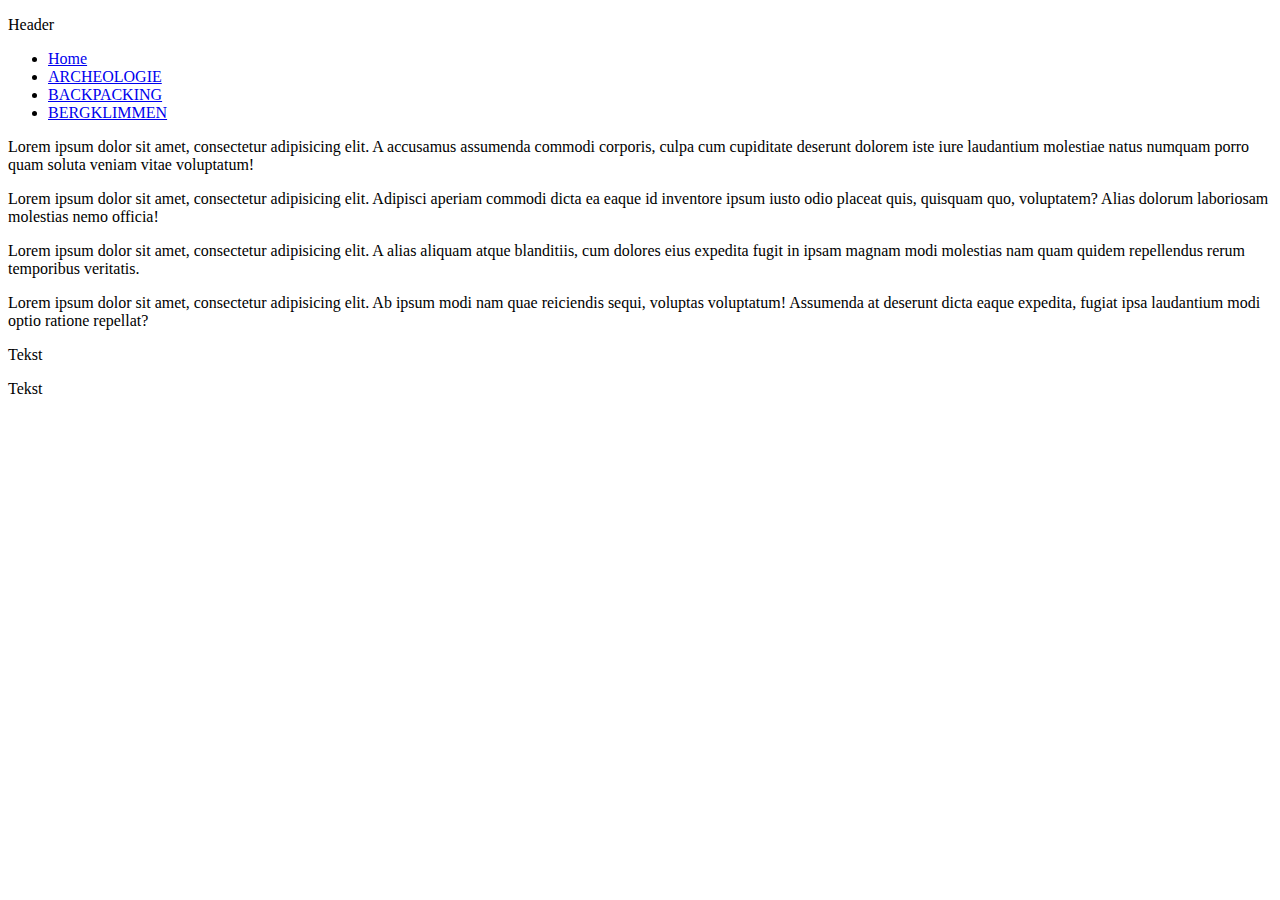
==== index.html @ 8638cc82 "opdracht 2" ====
<!DOCTYPE html>
<html lang="en">
<head>
    <meta charset="UTF-8">
    <title>ChallengeCSS</title>
</head>
<body>
<div id="wrapper">
    <header>
        <p>Header</p>
    </header>
    <nav>
        <ul>
            <li><a href="index.html">Home </a></li>
            <li><a href="ARCHEOLOGIE.html"> ARCHEOLOGIE </a></li>
            <li><a href="BACKPACKING.html"> BACKPACKING </a></li>
            <li><a href="BERGKLIMMEN.html">BERGKLIMMEN </a></li>
        </ul>
    </nav>
    <section>
        <article>
            <p> Lorem ipsum dolor sit amet, consectetur adipisicing elit. A accusamus assumenda commodi corporis,
                culpa cum cupiditate deserunt dolorem iste iure laudantium molestiae natus numquam porro quam soluta
                veniam vitae voluptatum!</p>
        </article>
        <article>
            <p>Lorem ipsum dolor sit amet, consectetur adipisicing elit. Adipisci aperiam commodi dicta ea eaque id
                inventore ipsum iusto odio placeat quis, quisquam quo, voluptatem? Alias dolorum laboriosam
                molestias nemo officia!</p>
        </article>
        <article>
            <p>Lorem ipsum dolor sit amet, consectetur adipisicing elit. A alias aliquam atque blanditiis, cum dolores
                eius expedita fugit in ipsam magnam modi molestias nam quam quidem repellendus rerum temporibus veritatis.</p>
        </article>
        <article>
            <p> Lorem ipsum dolor sit amet, consectetur adipisicing elit. Ab ipsum modi nam quae
                reiciendis sequi, voluptas voluptatum! Assumenda at deserunt dicta eaque expedita, fugiat ipsa
                laudantium modi optio ratione repellat?</p>
        </article>
    </section>
    <footer>
        <p>Tekst</p>
    </footer>
    <footer>Tekst</footer>
</div>
</body>
</html>
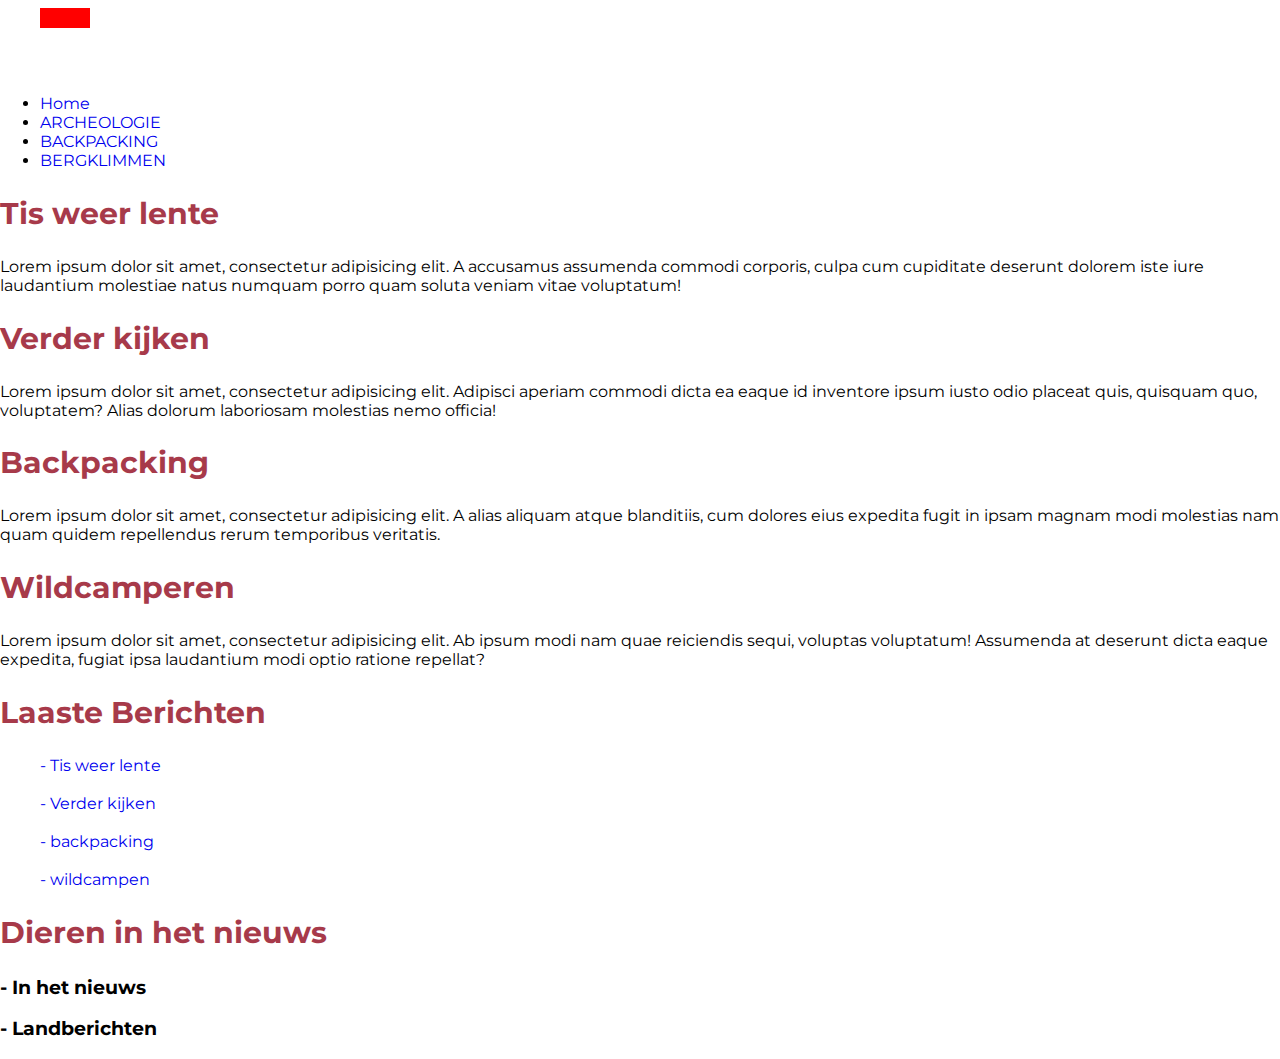
==== commit 9899d942: "opdracht 3" ====
--- a/index.html
+++ b/index.html
@@ -3,45 +3,63 @@
 <head>
     <meta charset="UTF-8">
     <title>ChallengeCSS</title>
+    <link href="https://fonts.googleapis.com/css?family=Montserrat:400,700" rel="stylesheet">
+    <link href="Home.css" rel="stylesheet">
 </head>
 <body>
 <div id="wrapper">
+    <header  id="logo">
+    </header>
     <header>
-        <p>Header</p>
     </header>
-    <nav>
-        <ul>
-            <li><a href="index.html">Home </a></li>
-            <li><a href="ARCHEOLOGIE.html"> ARCHEOLOGIE </a></li>
-            <li><a href="BACKPACKING.html"> BACKPACKING </a></li>
-            <li><a href="BERGKLIMMEN.html">BERGKLIMMEN </a></li>
+    <nav id="margin">
+        <ul id="uleen" >
+            <li><a class="b" href="index.html">Home </a></li>
+            <li><a class="b" href="ARCHEOLOGIE.html"> ARCHEOLOGIE </a></li>
+            <li><a class="b" href="BACKPACKING.html"> BACKPACKING </a></li>
+            <li><a class="b" href="BERGKLIMMEN.html">BERGKLIMMEN </a></li>
         </ul>
     </nav>
+    <p id="line"></p>
     <section>
-        <article>
+        <article class="een">
+            <h2>Tis weer lente </h2>
             <p> Lorem ipsum dolor sit amet, consectetur adipisicing elit. A accusamus assumenda commodi corporis,
                 culpa cum cupiditate deserunt dolorem iste iure laudantium molestiae natus numquam porro quam soluta
                 veniam vitae voluptatum!</p>
         </article>
-        <article>
+        <article class="twee">
+            <h2>Verder kijken </h2>
             <p>Lorem ipsum dolor sit amet, consectetur adipisicing elit. Adipisci aperiam commodi dicta ea eaque id
                 inventore ipsum iusto odio placeat quis, quisquam quo, voluptatem? Alias dolorum laboriosam
                 molestias nemo officia!</p>
         </article>
-        <article>
+        <article class="drie">
+            <h2>Backpacking </h2>
             <p>Lorem ipsum dolor sit amet, consectetur adipisicing elit. A alias aliquam atque blanditiis, cum dolores
                 eius expedita fugit in ipsam magnam modi molestias nam quam quidem repellendus rerum temporibus veritatis.</p>
         </article>
-        <article>
+        <article class="vier">
+            <h2>Wildcamperen</h2>
             <p> Lorem ipsum dolor sit amet, consectetur adipisicing elit. Ab ipsum modi nam quae
                 reiciendis sequi, voluptas voluptatum! Assumenda at deserunt dicta eaque expedita, fugiat ipsa
                 laudantium modi optio ratione repellat?</p>
         </article>
     </section>
+    <h2>Laaste Berichten</h2>
+    <footer id="footereen" >
+        <ul id="ul">
+           <a class="a" href="index.html"> - Tis weer lente</a> <br><br>
+           <a class="a" href="ARCHEOLOGIE.html"> - Verder kijken</a> <br><br>
+           <a class="a" href="BACKPACKING.html"> - backpacking</a>  <br><br>
+           <a class="a" href="BERGKLIMMEN.html"> - wildcampen</a>
+        </ul>
+    </footer>
     <footer>
-        <p>Tekst</p>
+        <h2>Dieren in het nieuws </h2>
+        <h3>- In het nieuws</h3>
+        <h3>- Landberichten</h3>
     </footer>
-    <footer>Tekst</footer>
-</div>
+</div >
 </body>
 </html>--- a/Home.css
+++ b/Home.css
@@ -0,0 +1,135 @@
+*{
+    font-family: 'Montserrat', sans-serif;
+    margin-left: 0px;
+    margin-right: 0px;
+    text-decoration: none;
+}
+
+header{
+   color: white;
+    width: 50px;
+    height: 50px;
+    margin-left: 0px;
+    margin-right: 0px;
+}
+
+
+ #logo{
+    height: 20px;
+    background-color: red;
+     margin-left: 40px;
+     margin-right: 40px;
+
+}
+
+ h2{
+     color: #A73A4A;
+     font-size: 30px;
+
+ }
+
+ footer{
+     background-color: white;
+ }
+
+ section{
+     background-color: white;
+ }
+
+
+@media all and (max-width: 550px) {
+        #margin{
+            background-color: #201F20;
+        }
+
+    li{
+        padding: 10px;
+        border-top: 1px solid white;
+
+    }
+
+    #uleen{
+
+        padding: 0px;
+        margin: 0px;
+    }
+
+    .b{
+        text-decoration: none;
+        color: white;
+    }
+
+     #line{
+       margin: 0px;
+        width: 500px;
+        height: 3px;
+        background-color: red;
+    }
+
+     section {
+         margin-left: 10px;
+         margin-right: 10px;
+         background-color: #FFFFFF;
+     }
+
+     .een{
+         padding-top: 5px;
+         width: 83%;
+         background-color:#F7F5F7 ;
+         margin-left: 32px;
+
+     }
+
+    .twee{
+        padding-top: 5px;
+        width: 83%;
+        background-color:#F7F5F7 ;
+        margin-left: 32px;
+
+    }
+
+    .drie{
+        padding-top: 5px;
+        width: 83%;
+        background-color:#F7F5F7 ;
+        margin-left: 32px;
+
+    }
+
+    .vier{
+        padding-top: 5px;
+        width: 83%;
+        background-color:#F7F5F7 ;
+        margin-left: 32px;
+
+    }
+
+
+    #logo{
+         text-align: center;
+         width: 75%;
+     }
+
+
+   #footereen{
+       padding-top: 5px;
+       width: 82%;
+       background-color: #F7F5F7;
+       margin-left: 34px;
+
+   }
+
+   .a{
+       font-family: 'Montserrat', sans-serif;
+       margin-left: -35px;
+       color: #787678;
+
+   }
+
+   #ul{
+       color: #787678;
+   }
+
+}
+
+
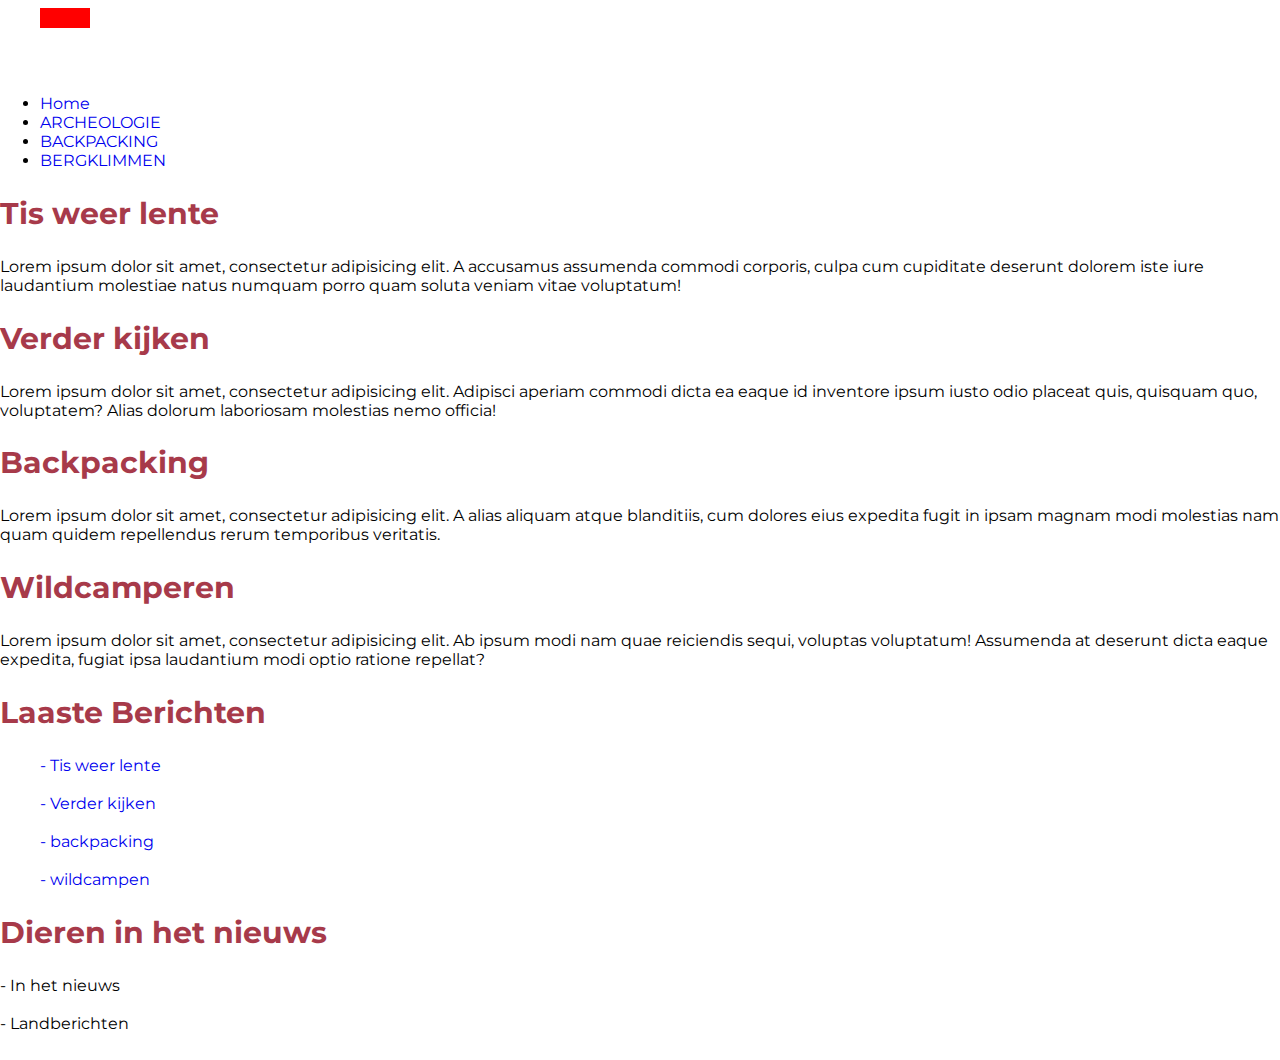
==== commit 0e558463: "mobiel bijna af" ====
--- a/index.html
+++ b/index.html
@@ -46,19 +46,19 @@
                 laudantium modi optio ratione repellat?</p>
         </article>
     </section>
-    <h2>Laaste Berichten</h2>
-    <footer id="footereen" >
-        <ul id="ul">
+    <footer class="footereen" >
+        <h2>Laaste Berichten</h2>
+        <ul class="ul">
            <a class="a" href="index.html"> - Tis weer lente</a> <br><br>
            <a class="a" href="ARCHEOLOGIE.html"> - Verder kijken</a> <br><br>
            <a class="a" href="BACKPACKING.html"> - backpacking</a>  <br><br>
            <a class="a" href="BERGKLIMMEN.html"> - wildcampen</a>
         </ul>
     </footer>
-    <footer>
+    <footer class="footereen">
         <h2>Dieren in het nieuws </h2>
-        <h3>- In het nieuws</h3>
-        <h3>- Landberichten</h3>
+        <a class="c" > - In het nieuws  </a> <br><br>
+        <a class="c" > - Landberichten </a> <br><br>
     </footer>
 </div >
 </body>
--- a/Home.css
+++ b/Home.css
@@ -26,6 +26,10 @@
      color: #A73A4A;
      font-size: 30px;
 
+ }
+
+ a:hover{
+     color: #A73A4A;
  }
 
  footer{
@@ -111,12 +115,14 @@
      }
 
 
-   #footereen{
+   .footereen{
        padding-top: 5px;
        width: 82%;
        background-color: #F7F5F7;
        margin-left: 34px;
-
+       border-bottom: 8px solid #BBA2A4 ;
+       border-right: 8px solid #BBA2A4 ;
+       margin-top: 20px;
    }
 
    .a{
@@ -126,7 +132,12 @@
 
    }
 
-   #ul{
+   .ul{
+       color: #787678;
+   }
+
+   .c{
+       font-family: 'Montserrat', sans-serif;
        color: #787678;
    }
 
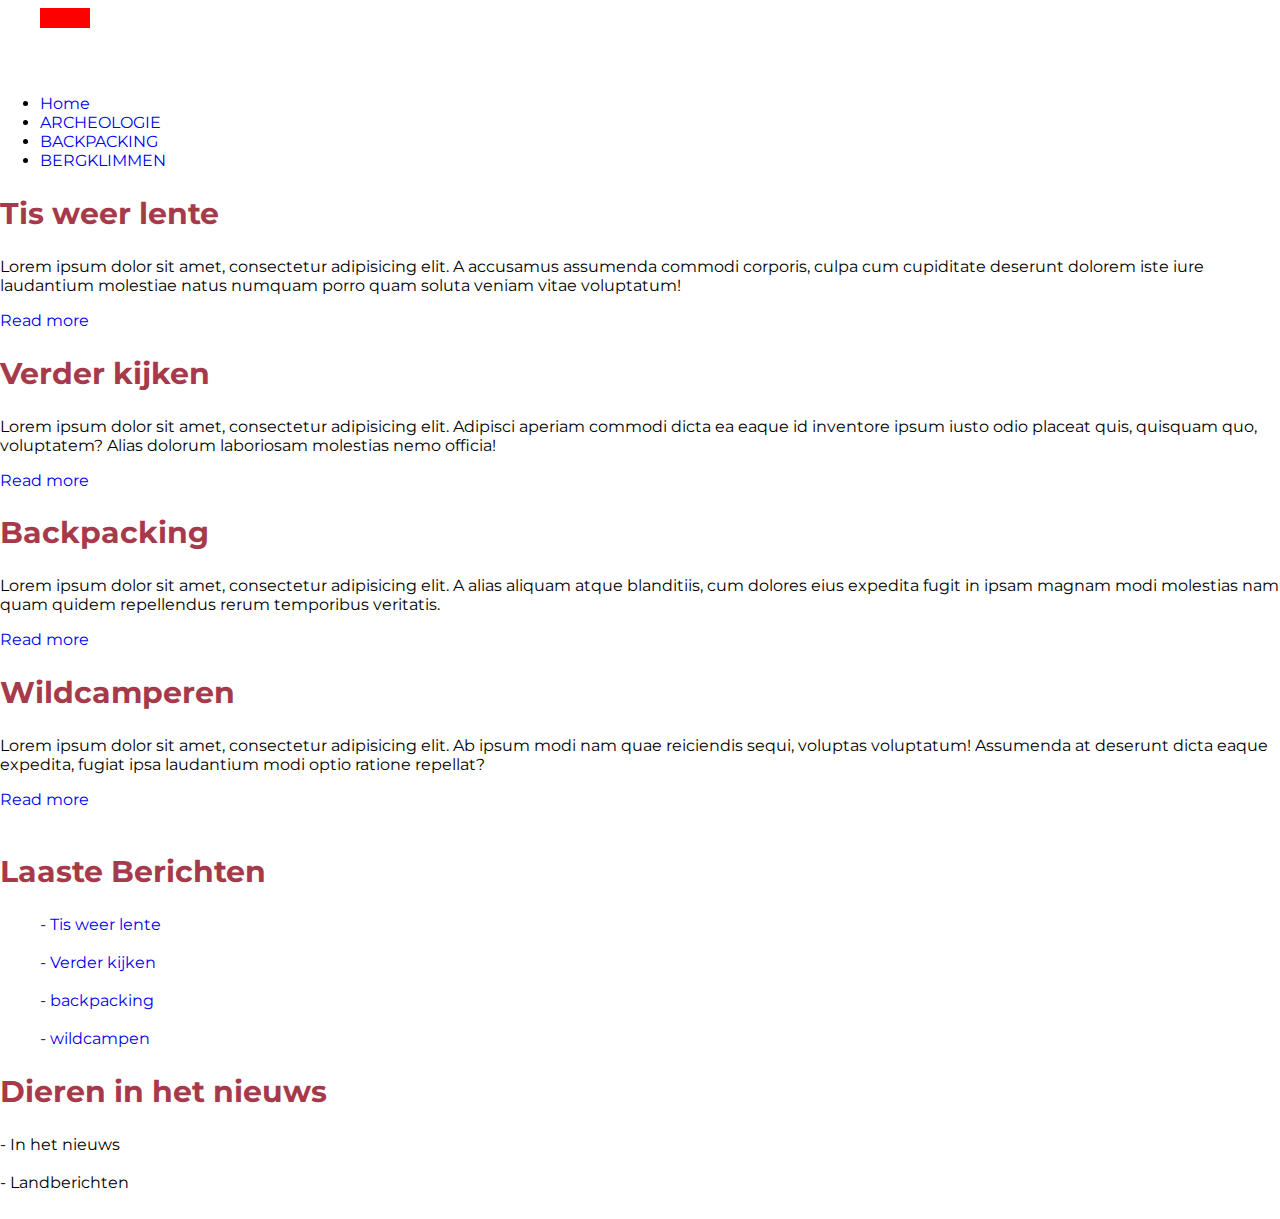
==== commit 742e6466: "opdracht 4" ====
--- a/index.html
+++ b/index.html
@@ -1,7 +1,7 @@
 <!DOCTYPE html>
 <html lang="en">
 <head>
-    <meta charset="UTF-8">
+    <meta name="viewport" content="width=device-width, initial-scale=1.0">
     <title>ChallengeCSS</title>
     <link href="https://fonts.googleapis.com/css?family=Montserrat:400,700" rel="stylesheet">
     <link href="Home.css" rel="stylesheet">
@@ -27,32 +27,36 @@
             <p> Lorem ipsum dolor sit amet, consectetur adipisicing elit. A accusamus assumenda commodi corporis,
                 culpa cum cupiditate deserunt dolorem iste iure laudantium molestiae natus numquam porro quam soluta
                 veniam vitae voluptatum!</p>
+            <a class="d" href="Tisweerlente.html" >  Read more </a>
         </article>
         <article class="twee">
             <h2>Verder kijken </h2>
             <p>Lorem ipsum dolor sit amet, consectetur adipisicing elit. Adipisci aperiam commodi dicta ea eaque id
                 inventore ipsum iusto odio placeat quis, quisquam quo, voluptatem? Alias dolorum laboriosam
                 molestias nemo officia!</p>
+            <a class="d" href=Verderkijken.html>  Read more</a>
         </article>
         <article class="drie">
             <h2>Backpacking </h2>
             <p>Lorem ipsum dolor sit amet, consectetur adipisicing elit. A alias aliquam atque blanditiis, cum dolores
                 eius expedita fugit in ipsam magnam modi molestias nam quam quidem repellendus rerum temporibus veritatis.</p>
+            <a class="d" href="backpackingfooter.html">  Read more</a>
         </article>
         <article class="vier">
             <h2>Wildcamperen</h2>
             <p> Lorem ipsum dolor sit amet, consectetur adipisicing elit. Ab ipsum modi nam quae
                 reiciendis sequi, voluptas voluptatum! Assumenda at deserunt dicta eaque expedita, fugiat ipsa
                 laudantium modi optio ratione repellat?</p>
+            <a class="d" href="wildcampen.html"> Read more</a> <br><br>
         </article>
     </section>
     <footer class="footereen" >
         <h2>Laaste Berichten</h2>
         <ul class="ul">
-           <a class="a" href="index.html"> - Tis weer lente</a> <br><br>
-           <a class="a" href="ARCHEOLOGIE.html"> - Verder kijken</a> <br><br>
-           <a class="a" href="BACKPACKING.html"> - backpacking</a>  <br><br>
-           <a class="a" href="BERGKLIMMEN.html"> - wildcampen</a>
+           <a class="a" href="Tisweerlente.html"> - Tis weer lente</a> <br><br>
+           <a class="a" href="Verderkijken.html"> - Verder kijken</a> <br><br>
+           <a class="a" href="backpackingfooter.html"> - backpacking</a>  <br><br>
+           <a class="a" href="wildcampen.html"> - wildcampen</a>
         </ul>
     </footer>
     <footer class="footereen">
--- a/Home.css
+++ b/Home.css
@@ -41,6 +41,8 @@
  }
 
 
+
+
 @media all and (max-width: 550px) {
         #margin{
             background-color: #201F20;
@@ -65,7 +67,7 @@
 
      #line{
        margin: 0px;
-        width: 500px;
+        width: 2000px;
         height: 3px;
         background-color: red;
     }
@@ -141,6 +143,16 @@
        color: #787678;
    }
 
+    .d{
+
+        font-family: 'Montserrat', sans-serif;
+        color: white;
+        background-color: red;
+         padding: 8px;
+    }
+
+
+
 }
 
 
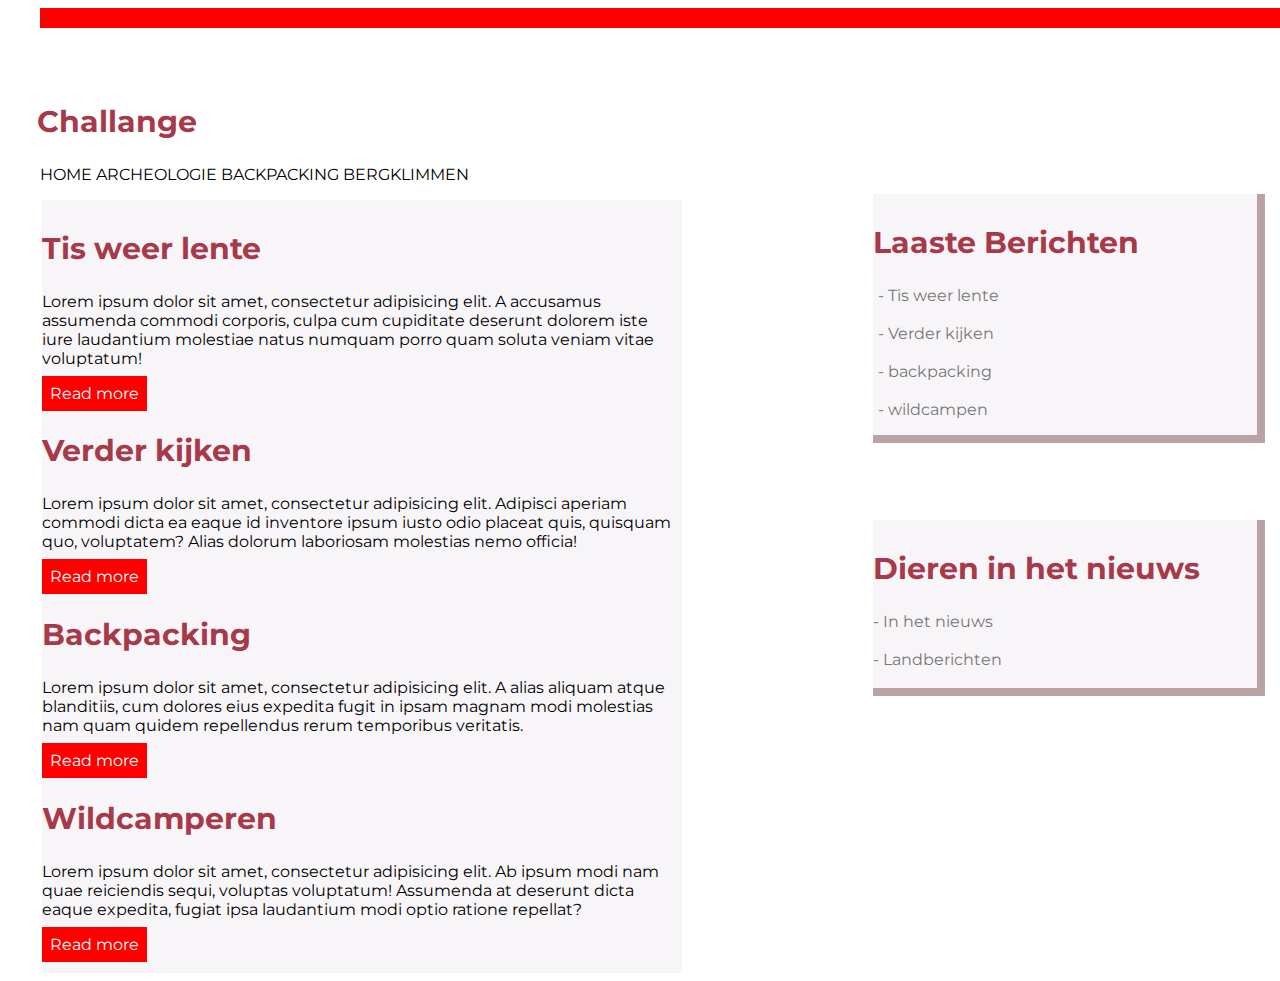
==== commit 89243b01: "opdracht 5" ====
--- a/index.html
+++ b/index.html
@@ -12,15 +12,16 @@
     </header>
     <header>
     </header>
-    <nav id="margin">
-        <ul id="uleen" >
-            <li><a class="b" href="index.html">Home </a></li>
+    <h2 class="h2">Challange</h2>
+    <nav class="margin">
+        <ul class="uleen" >
+            <li><a class="b" href="index.html">HOME </a></li>
             <li><a class="b" href="ARCHEOLOGIE.html"> ARCHEOLOGIE </a></li>
             <li><a class="b" href="BACKPACKING.html"> BACKPACKING </a></li>
             <li><a class="b" href="BERGKLIMMEN.html">BERGKLIMMEN </a></li>
         </ul>
     </nav>
-    <p id="line"></p>
+    <p class="line"></p>
     <section>
         <article class="een">
             <h2>Tis weer lente </h2>
@@ -53,13 +54,13 @@
     <footer class="footereen" >
         <h2>Laaste Berichten</h2>
         <ul class="ul">
-           <a class="a" href="Tisweerlente.html"> - Tis weer lente</a> <br><br>
-           <a class="a" href="Verderkijken.html"> - Verder kijken</a> <br><br>
-           <a class="a" href="backpackingfooter.html"> - backpacking</a>  <br><br>
-           <a class="a" href="wildcampen.html"> - wildcampen</a>
+            <a class="a" href="Tisweerlente.html"> - Tis weer lente</a> <br><br>
+            <a class="a" href="Verderkijken.html"> - Verder kijken</a> <br><br>
+            <a class="a" href="backpackingfooter.html"> - backpacking</a>  <br><br>
+            <a class="a" href="wildcampen.html"> - wildcampen</a>
         </ul>
     </footer>
-    <footer class="footereen">
+    <footer class="footereentwee">
         <h2>Dieren in het nieuws </h2>
         <a class="c" > - In het nieuws  </a> <br><br>
         <a class="c" > - Landberichten </a> <br><br>
--- a/Home.css
+++ b/Home.css
@@ -6,7 +6,7 @@
 }
 
 header{
-   color: white;
+    color: white;
     width: 50px;
     height: 50px;
     margin-left: 0px;
@@ -14,145 +14,238 @@
 }
 
 
- #logo{
+#logo{
     height: 20px;
     background-color: red;
-     margin-left: 40px;
-     margin-right: 40px;
-
-}
-
- h2{
-     color: #A73A4A;
-     font-size: 30px;
-
- }
-
- a:hover{
-     color: #A73A4A;
- }
-
- footer{
-     background-color: white;
- }
-
- section{
-     background-color: white;
- }
-
-
-
-
-@media all and (max-width: 550px) {
-        #margin{
-            background-color: #201F20;
-        }
+    margin-left: 40px;
+    margin-right: 40px;
+    text-align: center;
+    width: 100%;
+}
+
+h2{
+    color: #A73A4A;
+    font-size: 30px;
+}
+
+.h2{
+ margin-left: 37px;
+    background-color: white;
+}
+
+a:hover{
+    color: #A73A4A;
+}
+
+footer{
+    background-color: white;
+}
+
+section{
+    background-color: white;
+}
+
+.margin{
+    background-color: #201F20;
+}
+
+section {
+    margin-left: 10px;
+    margin-right: 10px;
+    background-color: #FFFFFF;
+}
+
+.a{
+    font-family: 'Montserrat', sans-serif;
+    margin-left: -35px;
+    color: #787678;
+
+}
+
+.ul{
+    color: #787678;
+}
+
+.c{
+    font-family: 'Montserrat', sans-serif;
+    color: #787678;
+}
+
+.d{
+
+    font-family: 'Montserrat', sans-serif;
+    color: white;
+    background-color: red;
+    padding: 8px;
+}
+
+.footereen{
+    padding-top: 5px;
+    width: 82%;
+    background-color: #F7F5F7;
+    margin-left: 34px;
+    border-bottom: 8px solid #BBA2A4 ;
+    border-right: 8px solid #BBA2A4 ;
+    margin-top: 20px;
+}
+
+.footereentwee{
+    padding-top: 5px;
+    width: 82%;
+    background-color: #F7F5F7;
+    margin-left: 34px;
+    border-bottom: 8px solid #BBA2A4 ;
+    border-right: 8px solid #BBA2A4 ;
+    margin-top: 20px;
+}
+
+
+.een{
+    padding-top: 5px;
+    width: 100%;
+    background-color:#F7F5F7 ;
+    margin-left: 32px;
+
+}
+
+.twee{
+    padding-top: 5px;
+    width: 100%;
+    background-color:#F7F5F7 ;
+    margin-left: 32px;
+
+}
+
+.drie{
+    padding-top: 5px;
+    width: 100%;
+    background-color:#F7F5F7 ;
+    margin-left: 32px;
+
+}
+
+.vier{
+    padding-top: 5px;
+    width: 100%;
+    background-color:#F7F5F7 ;
+    margin-left: 32px;
+
+}
+
+@media all and (  max-width: 2000px ) {
+
+    .footereen{
+        width: 30%;
+        position: absolute;
+        top: 174px;
+        right: 15px;
+
+    }
+
+    .footereentwee{
+        width: 30%;
+        position: absolute;
+        top: 500px;
+        right: 15px;
+
+    }
+    li{
+        display: inline-block;
+        border: none;
+    }
+
+    .b{
+        text-decoration: none;
+        color: black;
+    }
+
+    .uleen{
+        background-color: white;
+    }
+
+
+    section{
+        width: 50%;
+    }
+
+}
+
+@media all and (  max-width: 920px ) {
+
+    .footereentwee{
+        float: right;
+        width: 50%;
+        top: 1200px;
+        margin-right: 337px;
+
+    }
+
+    .footereen{
+        text-align: left;
+        float: right;
+        width: 50%;
+        top: 1500px;
+        margin-right: 337px;
+    }
+    li {
+        display: inline-block;
+        border: none;
+    }
+
+    .b {
+        text-decoration: none;
+        color: black;
+    }
+
+    .uleen{
+        background-color: white;
+    }
+}
+
+
+
+@media all and (max-width: 550px)  {
+
+    .footereentwee{
+        float: right;
+        width: 50%;
+        top: 1500px;
+        margin-right: 200px;
+
+    }
+
+    .footereen{
+        float: right;
+        width: 50%;
+        top: 1800px;
+        margin-right: 200px;
+    }
+    #margin{
+        background-color: #201F20;
+    }
 
     li{
         padding: 10px;
-        border-top: 1px solid white;
-
+        display: grid;
     }
 
     #uleen{
-
         padding: 0px;
         margin: 0px;
+        width: fit-content;
     }
 
     .b{
         text-decoration: none;
-        color: white;
-    }
-
-     #line{
-       margin: 0px;
-        width: 2000px;
+        color: black;
+    }
+
+    #line{
+        margin: 0px;
+        width: 500px;
         height: 3px;
         background-color: red;
     }
 
-     section {
-         margin-left: 10px;
-         margin-right: 10px;
-         background-color: #FFFFFF;
-     }
-
-     .een{
-         padding-top: 5px;
-         width: 83%;
-         background-color:#F7F5F7 ;
-         margin-left: 32px;
-
-     }
-
-    .twee{
-        padding-top: 5px;
-        width: 83%;
-        background-color:#F7F5F7 ;
-        margin-left: 32px;
-
-    }
-
-    .drie{
-        padding-top: 5px;
-        width: 83%;
-        background-color:#F7F5F7 ;
-        margin-left: 32px;
-
-    }
-
-    .vier{
-        padding-top: 5px;
-        width: 83%;
-        background-color:#F7F5F7 ;
-        margin-left: 32px;
-
-    }
-
-
-    #logo{
-         text-align: center;
-         width: 75%;
-     }
-
-
-   .footereen{
-       padding-top: 5px;
-       width: 82%;
-       background-color: #F7F5F7;
-       margin-left: 34px;
-       border-bottom: 8px solid #BBA2A4 ;
-       border-right: 8px solid #BBA2A4 ;
-       margin-top: 20px;
-   }
-
-   .a{
-       font-family: 'Montserrat', sans-serif;
-       margin-left: -35px;
-       color: #787678;
-
-   }
-
-   .ul{
-       color: #787678;
-   }
-
-   .c{
-       font-family: 'Montserrat', sans-serif;
-       color: #787678;
-   }
-
-    .d{
-
-        font-family: 'Montserrat', sans-serif;
-        color: white;
-        background-color: red;
-         padding: 8px;
-    }
-
-
-
-}
-
-
+
+}
